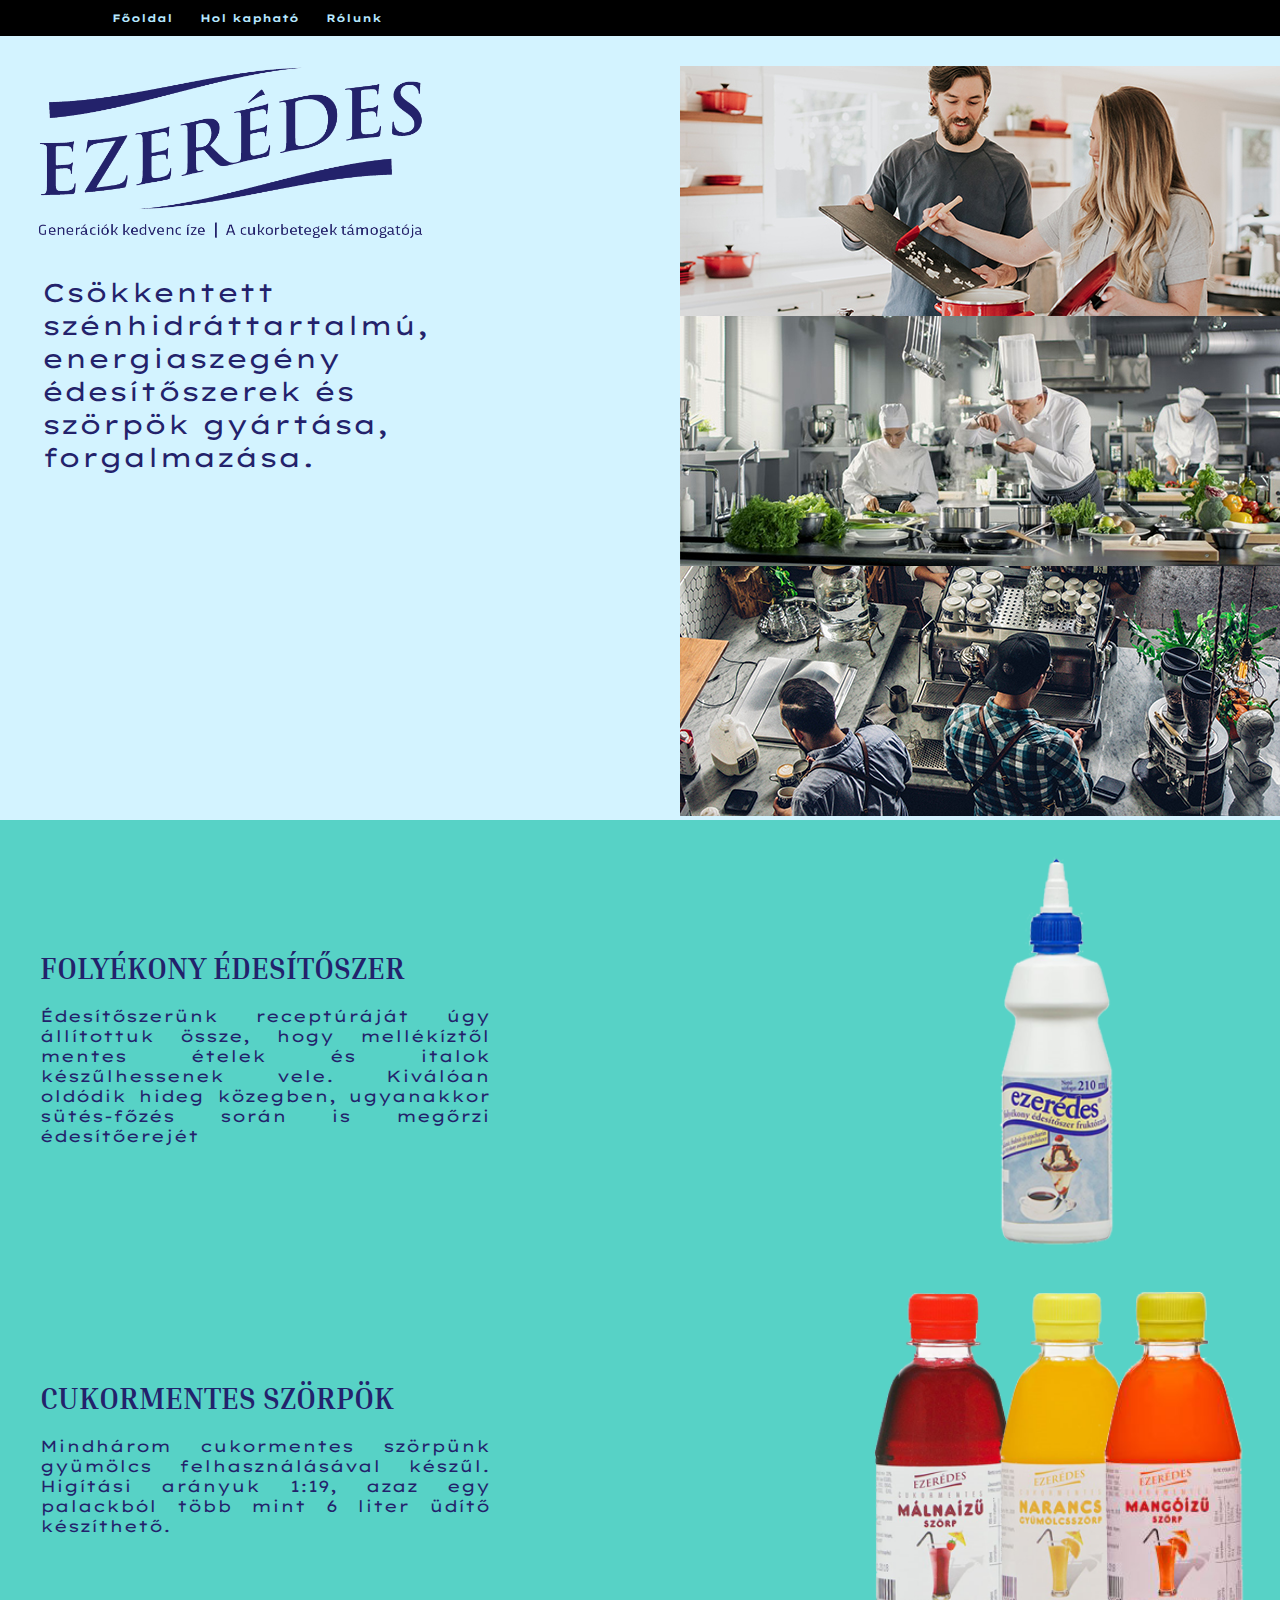
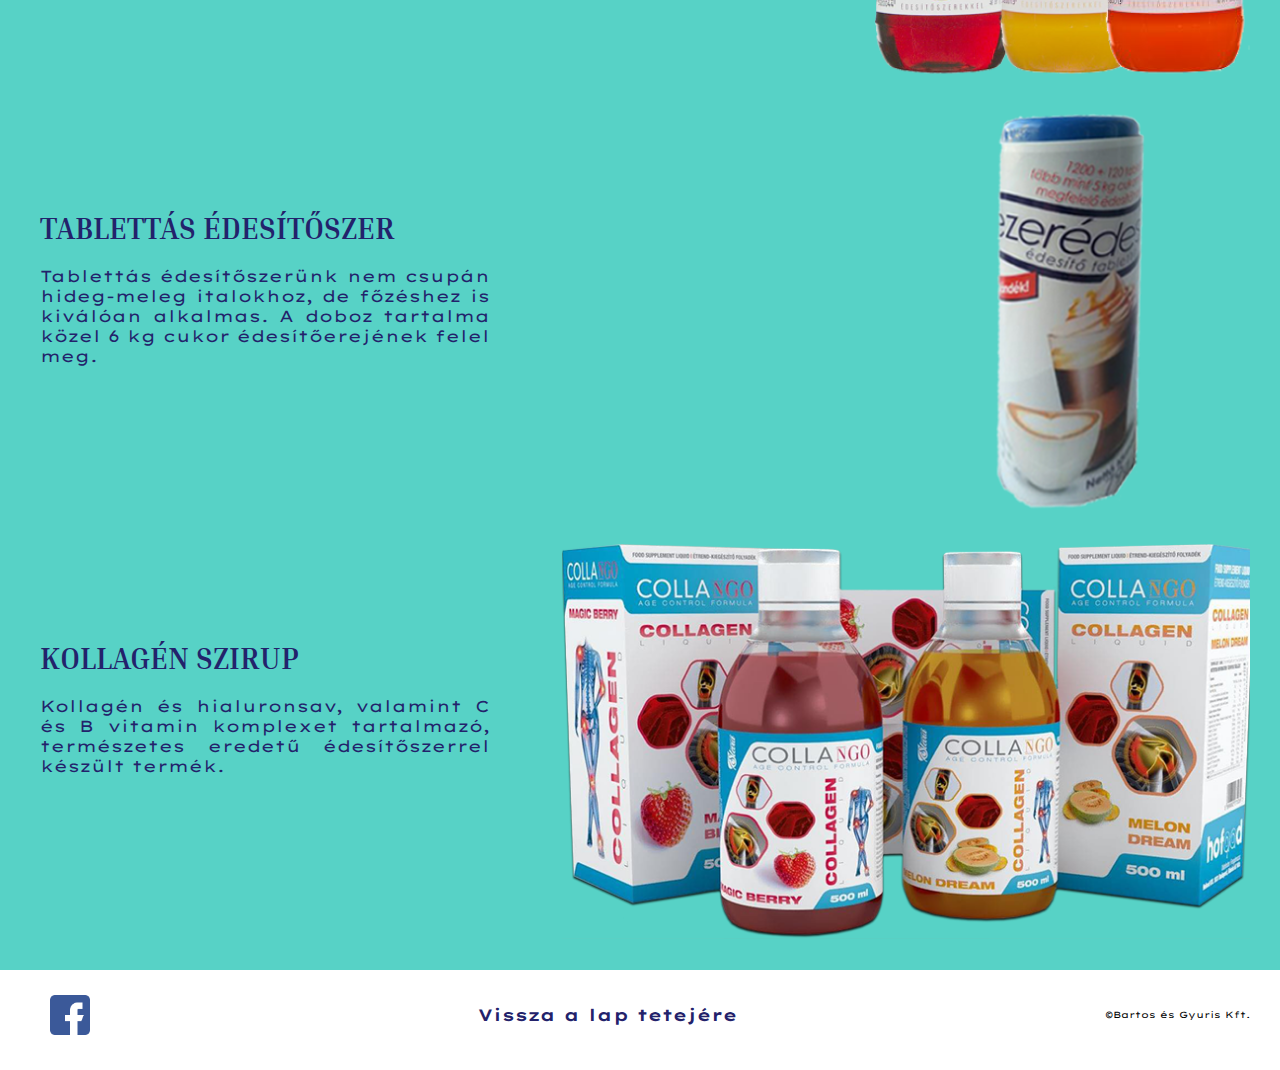
==== index.html @ c7611413 "09.15/2" ====
<!DOCTYPE html>
<html lang="hu">
    <head>
        <!-- Global site tag (gtag.js) - Google Analytics -->
        <script async src="https://www.googletagmanager.com/gtag/js?id=UA-177522057-1"></script>
        <script>
        window.dataLayer = window.dataLayer || [];
        function gtag(){dataLayer.push(arguments);}
         gtag('js', new Date());

        gtag('config', 'UA-177522057-1');
        </script>

        <meta charset="UTF-8">
        <meta name="viewport" content="width=device-width">
        <meta name="description" content="Bartos és Gyuris kft honlapja ismerteti a cég termékeit és tevékenységét" />
        <meta name="keywords" content="ezerédes,édesítőszer,édesítő,édeske,bogyó,tabletta,szörp,kollagén,étrendkiegészítő,szirup,bérgyártás,gyártás,folyadék,liquid" />
        <meta name="robots" content="index,follow" />
        <title>Ezerédes termékek honlapja kezdőlap</title>
        <link href="https://fonts.googleapis.com/css2?family=Inria+Serif&family=Lexend+Tera&display=swap" rel="stylesheet"> </head>
        <style></style>
        <link rel="stylesheet" href="style.css">
        <link rel=icon href=/favicon.png>
    </head>
    <body>
        <a id="top"></a>
        <div id="header">
            <div id="nav">
           <ul>
            <li><a href="index.html">Főoldal</a></li>
             
            <li><a href="kaphato.html">Hol kapható</a></li>
            <li><a href="rolunk.html">Rólunk</a></li>
            </ul>
        </div>
        </div>
        <div id="wrapper">  
            <div id="top_leftside">
                <div id="main_title">
                    <div id="logo">
                        <img src="logo_honlap.png" alt="ezeredes_logo">    
                        <p>Csökkentett szénhidráttartalmú, energiaszegény édesítőszerek és szörpök gyártása, forgalmazása.</p>
                    </div>
                </div>       
            
            </div>
            <!--<div id="top_center"></div>-->
            <div id="top_rightside">
                <img src="main_pic_3.jpg" alt="main_picture">
            </div>
                
        </div>
        <div id="product">
            <div id="product_1">
                <div id="product_name">
                    <h1>FOLYÉKONY ÉDESÍTŐSZER</h1>   
                    <p>Édesítőszerünk receptúráját úgy állítottuk össze, hogy mellékíztől mentes ételek és italok készűlhessenek vele. Kiválóan oldódik hideg közegben, ugyanakkor sütés-főzés során is megőrzi édesítőerejét</p>    
                </div>
                <img src="asztali.png" alt="asztali_edesito">
            </div>
            <div id="product_2">
                <div id="product_name">
                    <h1>CUKORMENTES SZÖRPÖK</h1>   
                    <p>Mindhárom cukormentes szörpünk gyümölcs felhasználásával készűl. Higítási arányuk 1:19, azaz egy palackból több mint 6 liter üdítő készíthető.  </p>    
                </div>
                <img src="szorpok.png" alt="szorpok">
            </div>
            <div id="product_3">
                <div id="product_name">
                    <h1>TABLETTÁS ÉDESÍTŐSZER</h2>   
                    <p>Tablettás édesítőszerünk nem csupán hideg-meleg italokhoz, de főzéshez is kiválóan alkalmas. A doboz tartalma közel 6 kg cukor édesítőerejének felel meg.</p>    
                </div>
                <img src="tablettas.png" alt="tablettas">
            </div>
            <div id="product_4">
                <div id="product_name">
                    <h1>KOLLAGÉN SZIRUP</h1>   
                    <p>Kollagén és hialuronsav, valamint C és B vitamin komplexet tartalmazó, természetes eredetű édesítőszerrel készült termék.</p>    
                </div>
                <img src="collango.png" alt="collagen liquid">
            </div>
        </div>
        <div id="footer">
            <div id="fb">
                <a href="https://www.facebook.com/ezeredes/" target="_blank" ><img src="facebook.png" alt="fb"></a>
            </div>
            <div id="top">
                <a href="#"><h2>Vissza a lap tetejére</h2></a>
            </div>  
            <div id="copysign">
                <p>&copyBartos és Gyuris Kft.</p>
            </div>
        </div>
    </body>
</html>
---- style.css ----
html {
    scroll-behavior: smooth;
  }

body {
    margin: 0;
    padding: 0;
    min-width: 600px;
    font-family: 'Lexend Tera', sans-serif;
    color: #23226b;
}

#header {
    float: left;
    width: 100%;
    height: 36px;
    background-color: black;
    z-index: 10;
    }

#nav {
    margin: 0 0 0 8%;
}

#nav LI { 
display: inline;
line-height: 2em;
}

#nav UL {
margin: 0px;
padding: 0px;
list-style: none;
display: inline;
}

#nav UL LI A:link, #nav UL LI A:visited {
font-size: 8pt;
font-weight:bold;
text-decoration:none;
padding:7px 10px 7px 10px;
color:#b7e8ff;
}

#nav UL LI A:hover, #nav UL LI A:active {
font-size: 8pt;
font-weight:bold;
text-decoration:none;
padding:7px 10px 7px 10px;
background-color:#10508b;
color: #ffffff;
}

#wrapper {
    display: flex;
    justify-content: flex-start;
    flex-wrap: wrap;
    background-color: #d3f3ff;
    float: left;
    overflow: hidden;
    width: 100%;
    }

#top_leftside {
    position: relative;
    flex-grow: 1;
    float: left;
    width: 400px;
    margin: -10px 30px;
    z-index: 1;
    }

#logo img {
    margin: 5% 0 0 0;
    width: 400px;
    }

#logo p {
    margin: 25px 2% 20px;
    max-width: 400px;
    text-align: left;
    font-size: 26px;
    }

#top_rightside {
    position: relative;
    float: left;
    width: 600px;
    margin-left: 40px;
    z-index: 1;
    }

#top_rightside img {
    margin: 5% 0 0 0;
    width: 600px;
    
}

#product {
    background-color: #57d2c6;
    overflow: hidden;
    height: auto;
    width: 100%;
 }

 #product_1, #product_2, #product_3, #product_4 {
    display: flex;
    justify-content: space-between;
    height: 400px;
    margin: 30px;
    }

#product_name {
    margin: 80px 10px;
    text-align: justify;
    width: 450px;
    }

#product_name h1 {
    font-family: 'Inria Serif', serif;
    font-size: 30px;
}


#product img {
    
    position: relative;
    height: 100%;
    float: left;
    }

#footer {
    display: flex;
    justify-content: space-between;
    width: 100%;
    height: 100px;
    background-color: white;
    }

#fb img {
    margin: 25px 50px;
    height: 40px;
}

#email {
    margin: 30px;
    display: block;
    font-style: italic;
    font-family: 'Lexend Tera', sans-serif;
    color: black;
    }

#top a {
    text-decoration: none;
    color: #23226b; 
    margin: 25px; 
    font-size: 11px;
    font-family: 'Lexend Tera', sans-serif; 
}

#copysign {
    margin: 30px;
    font-size: 9px;
    font-family: 'Lexend Tera', sans-serif;
    color: black;
}

.container {
	max-width:400px;
    width:100%;
    height: 800px;
	margin:0 auto;
    position:relative;
    font-family:  'Inria Serif', serif;
    
    }

#contact input[type="text"], #contact input[type="email"], #contact input[type="tel"], #contact input[type="url"], #contact textarea, #contact button[type="submit"] {
    font-family:  'Inria Serif', serif;
    }

#contact {
    padding:25px;
    margin: 5% 0;
        
}

#contact h3 {
	color: #F96;
	display: block;
	font-size: 35px;
    font-weight: 400;
        
}

#contact h4 {
	margin:5px 0 15px;
	display:block;
    font-size:14px;
    
}

fieldset {
	border: medium none !important;
	margin: 0 0 10px;
	min-width: 100%;
	padding: 0;
	width: 100%;
}

#contact input[type="text"], #contact input[type="email"], #contact input[type="tel"], #contact input[type="url"], #contact textarea {
	width:100%;
	border:1px solid #CCC;
	background:#FFF;
	margin:0 0 5px;
	padding:10px;
}

#contact input[type="text"]:hover, #contact input[type="email"]:hover, #contact input[type="tel"]:hover, #contact input[type="url"]:hover, #contact textarea:hover {
	-webkit-transition:border-color 0.3s ease-in-out;
	-moz-transition:border-color 0.3s ease-in-out;
	transition:border-color 0.3s ease-in-out;
	border:1px solid #AAA;
}

#contact textarea {
	height:100px;
	max-width:100%;
    resize:none;
}

#contact button[type="submit"] {
	cursor:pointer;
	width:100%;
	border:none;
	background:#0CF;
	color:#FFF;
	margin:0 0 5px;
	padding:10px;
	font-size:18px;
}

#contact button[type="submit"]:hover {
	background:#09C;
	-webkit-transition:background 0.3s ease-in-out;
	-moz-transition:background 0.3s ease-in-out;
	transition:background-color 0.3s ease-in-out;
}

#contact button[type="submit"]:active { box-shadow:inset 0 1px 3px rgba(0, 0, 0, 0.5); }

#contact input:focus, #contact textarea:focus {
	outline:0;
	border:1px solid #999;
}
::-webkit-input-placeholder {
 color:#888;
}
:-moz-placeholder {
 color:#888;
}
::-moz-placeholder {
 color:#888;
}
:-ms-input-placeholder {
 color:#888;
}

#list {
    margin-top: 50px;
    height: 800px;
    display: flex;
    flex-direction: column;

    }
      
  #wrapper h2 {
      margin: 5% 15% 0;
      font-family: 'Inria Serif', serif;
      font-size: 45px;
  }

  #list h3 {
    margin: 12% 25% 10%;
    width: 100%;
    display: flex;
    justify-content: left;
    align-items: left;
    border-bottom: 1px solid grey;
 }

 #WhoWeAre {
    margin: 5% auto;
    width: 500px;
 }

 #WhoWeAre p {
    text-align: justify;
    color: #23226b;
    font-family: 'Inria Serif', serif;
    font-size: 20px;
    }
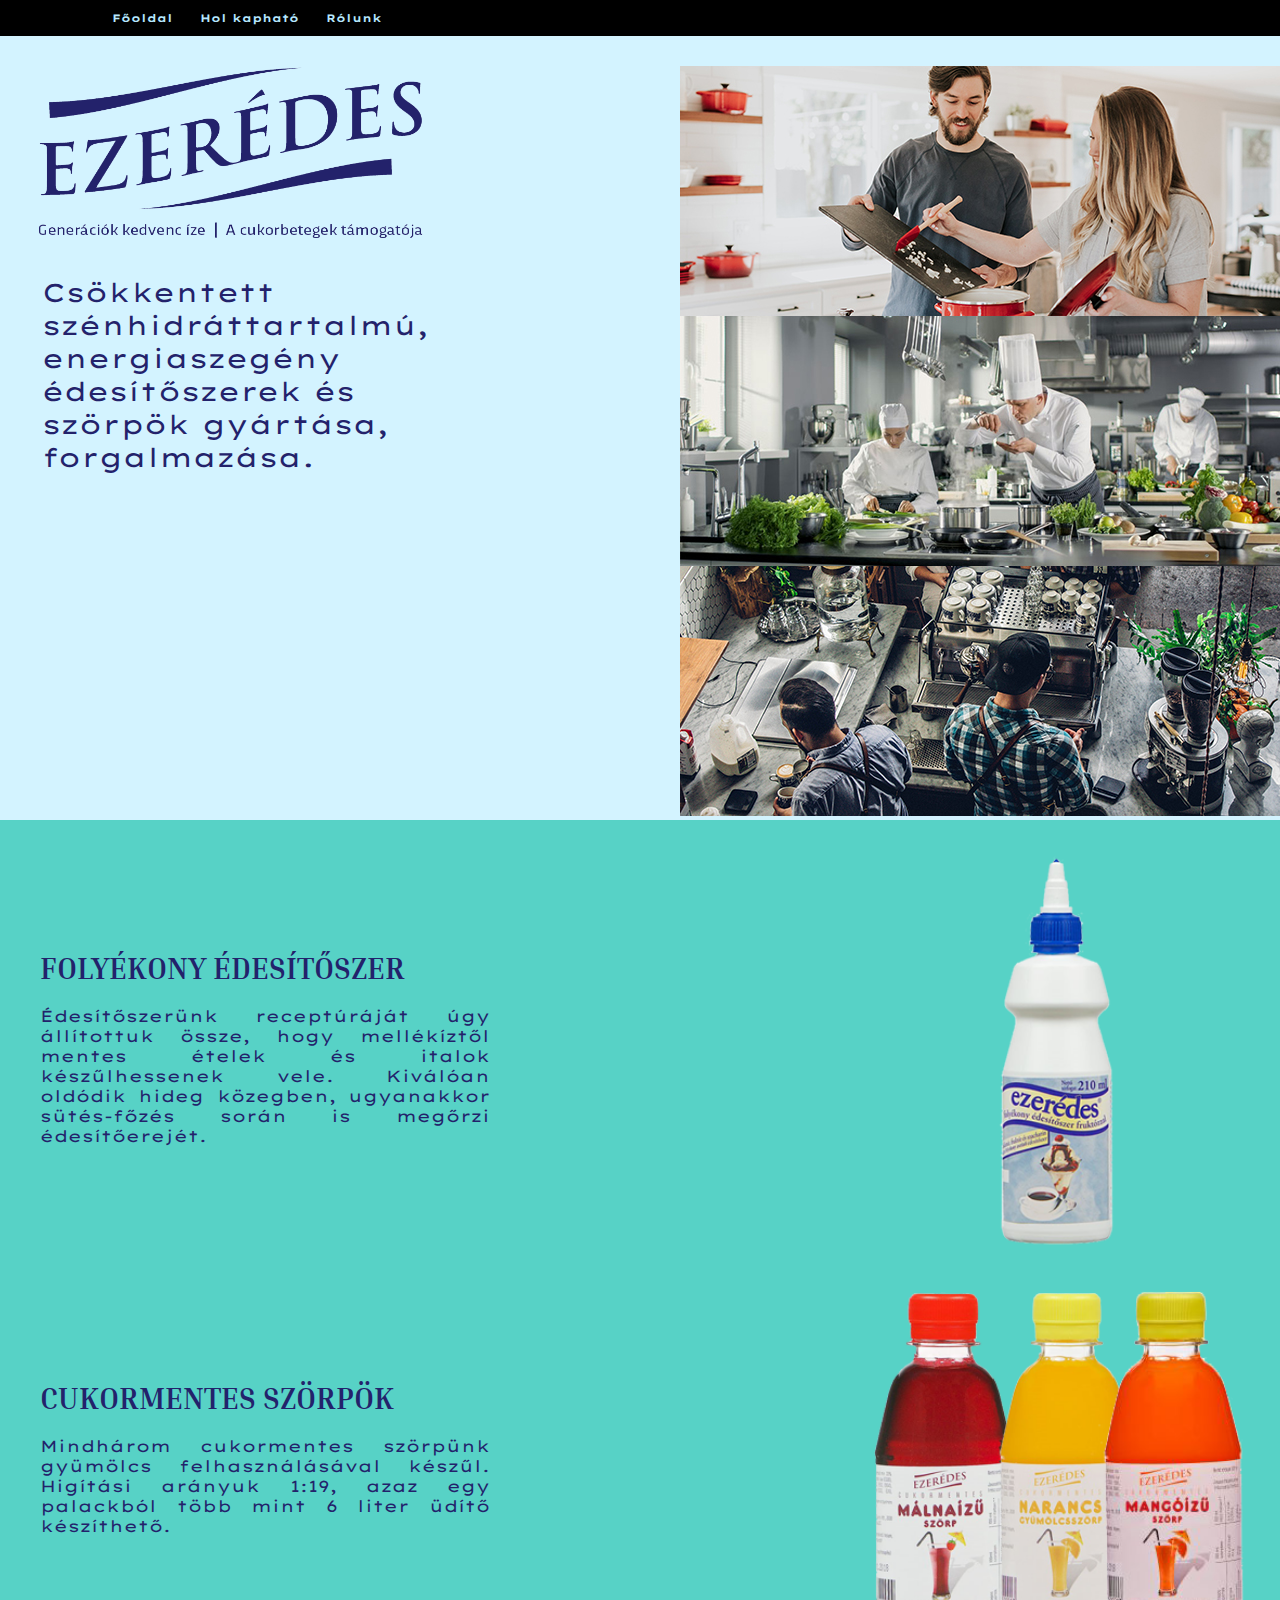
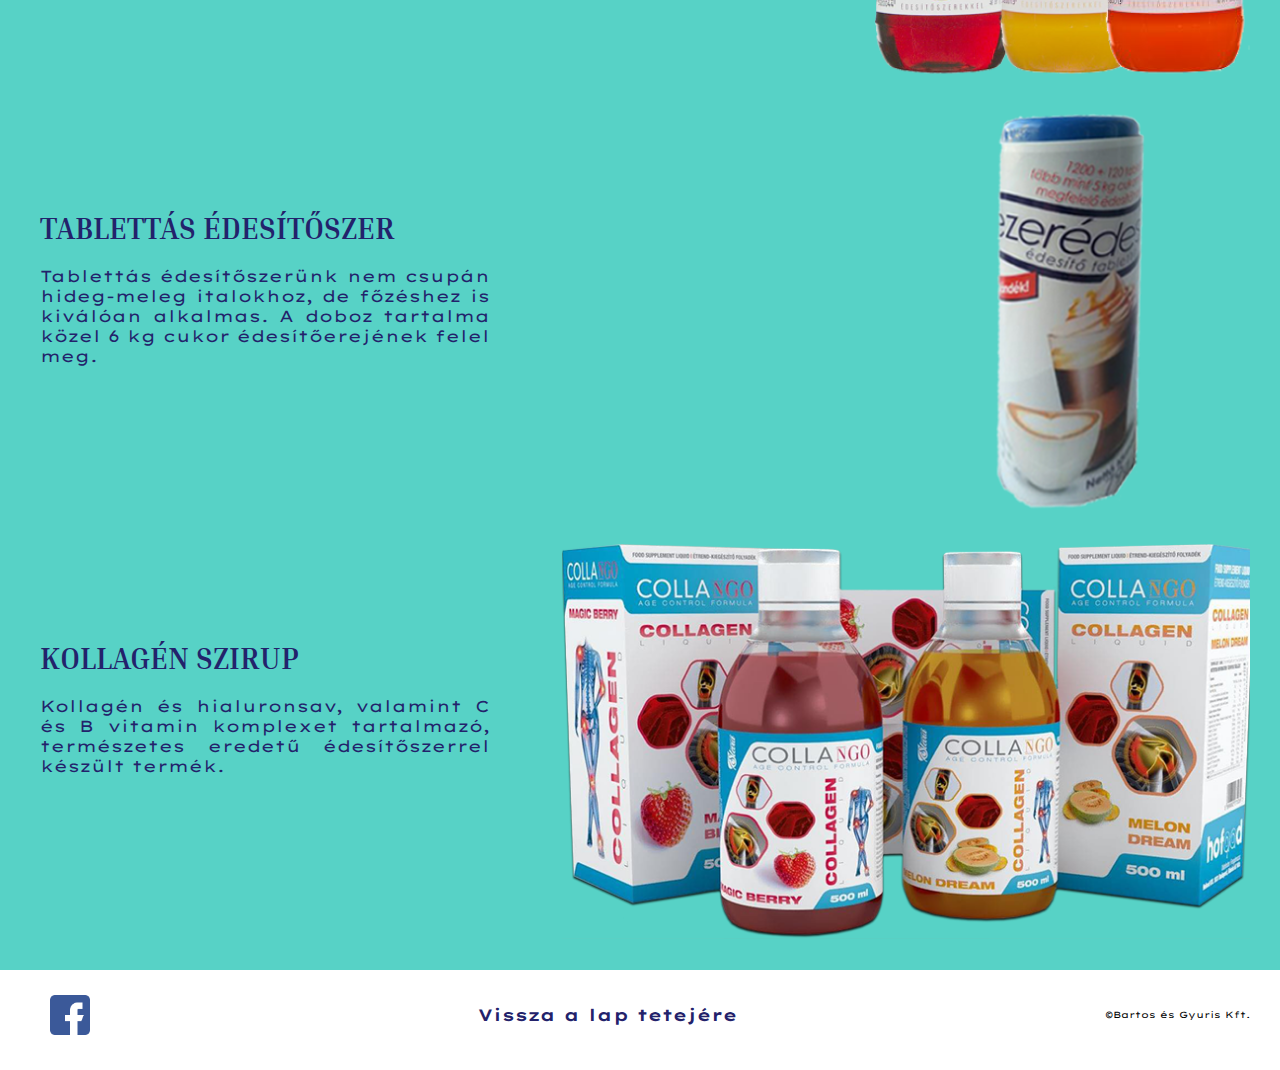
==== commit eadcccd0: "09.22/2" ====
--- a/index.html
+++ b/index.html
@@ -13,8 +13,8 @@
 
         <meta charset="UTF-8">
         <meta name="viewport" content="width=device-width">
-        <meta name="description" content="Bartos és Gyuris kft honlapja ismerteti a cég termékeit és tevékenységét" />
-        <meta name="keywords" content="ezerédes,édesítőszer,édesítő,édeske,bogyó,tabletta,szörp,kollagén,étrendkiegészítő,szirup,bérgyártás,gyártás,folyadék,liquid" />
+        <meta name="description" content="Ezerédes honlap ismerteti cégünk termékeit és tevékenységét" />
+        <meta name="keywords" content="ezerédes,folyékony,édesítőszer,diéta,édesítő,cukormentes,édeske,bogyó,tabletta,szörp,kollagén,étrendkiegészítő,szirup,bérgyártás,gyártás,folyadék,liquid" />
         <meta name="robots" content="index,follow" />
         <title>Ezerédes termékek honlapja kezdőlap</title>
         <link href="https://fonts.googleapis.com/css2?family=Inria+Serif&family=Lexend+Tera&display=swap" rel="stylesheet"> </head>
@@ -34,7 +34,7 @@
             </ul>
         </div>
         </div>
-        <div id="wrapper">  
+        <div id="wrapper">
             <div id="top_leftside">
                 <div id="main_title">
                     <div id="logo">
@@ -54,7 +54,7 @@
             <div id="product_1">
                 <div id="product_name">
                     <h1>FOLYÉKONY ÉDESÍTŐSZER</h1>   
-                    <p>Édesítőszerünk receptúráját úgy állítottuk össze, hogy mellékíztől mentes ételek és italok készűlhessenek vele. Kiválóan oldódik hideg közegben, ugyanakkor sütés-főzés során is megőrzi édesítőerejét</p>    
+                    <p>Édesítőszerünk receptúráját úgy állítottuk össze, hogy mellékíztől mentes ételek és italok készűlhessenek vele. Kiválóan oldódik hideg közegben, ugyanakkor sütés-főzés során is megőrzi édesítőerejét.</p>    
                 </div>
                 <img src="asztali.png" alt="asztali_edesito">
             </div>
@@ -74,7 +74,7 @@
             </div>
             <div id="product_4">
                 <div id="product_name">
-                    <h1>KOLLAGÉN SZIRUP</h1>   
+                    <h1><a href="kollagen.html">KOLLAGÉN SZIRUP</a></h1>   
                     <p>Kollagén és hialuronsav, valamint C és B vitamin komplexet tartalmazó, természetes eredetű édesítőszerrel készült termék.</p>    
                 </div>
                 <img src="collango.png" alt="collagen liquid">
--- a/style.css
+++ b/style.css
@@ -93,8 +93,28 @@
 #top_rightside img {
     margin: 5% 0 0 0;
     width: 600px;
-    
-}
+    }
+
+#top_rightside p {
+    margin: 25px 2% 20px;
+    max-width: 400px;
+    text-align: justify;
+    font-size: 14px;
+    }
+
+#top_rightside ul {
+    margin: 5px -30px;
+    text-align: left;
+    max-width: 420px;
+    font-size: 14px;
+    }
+
+#top_rightside li {
+    margin: 5px 20px;
+    text-align: left;
+    max-width: 420px;
+    font-size: 14px;
+    }
 
 #product {
     background-color: #57d2c6;
@@ -108,6 +128,16 @@
     justify-content: space-between;
     height: 400px;
     margin: 30px;
+    }
+
+#product A:link, #product A:visited {
+    text-decoration:none;
+    color: #23226b;
+    }
+    
+#product A:hover, #product A:active {
+    text-decoration:none;
+    color: #ffffff;
     }
 
 #product_name {
@@ -289,6 +319,16 @@
     border-bottom: 1px solid grey;
  }
 
+ #list A:link, #list A:visited {
+    text-decoration:none;
+    color: #23226b;
+    }
+    
+#list A:hover, #list A:active {
+    text-decoration:none;
+    color: #ffffff;
+    }
+
  #WhoWeAre {
     margin: 5% auto;
     width: 500px;
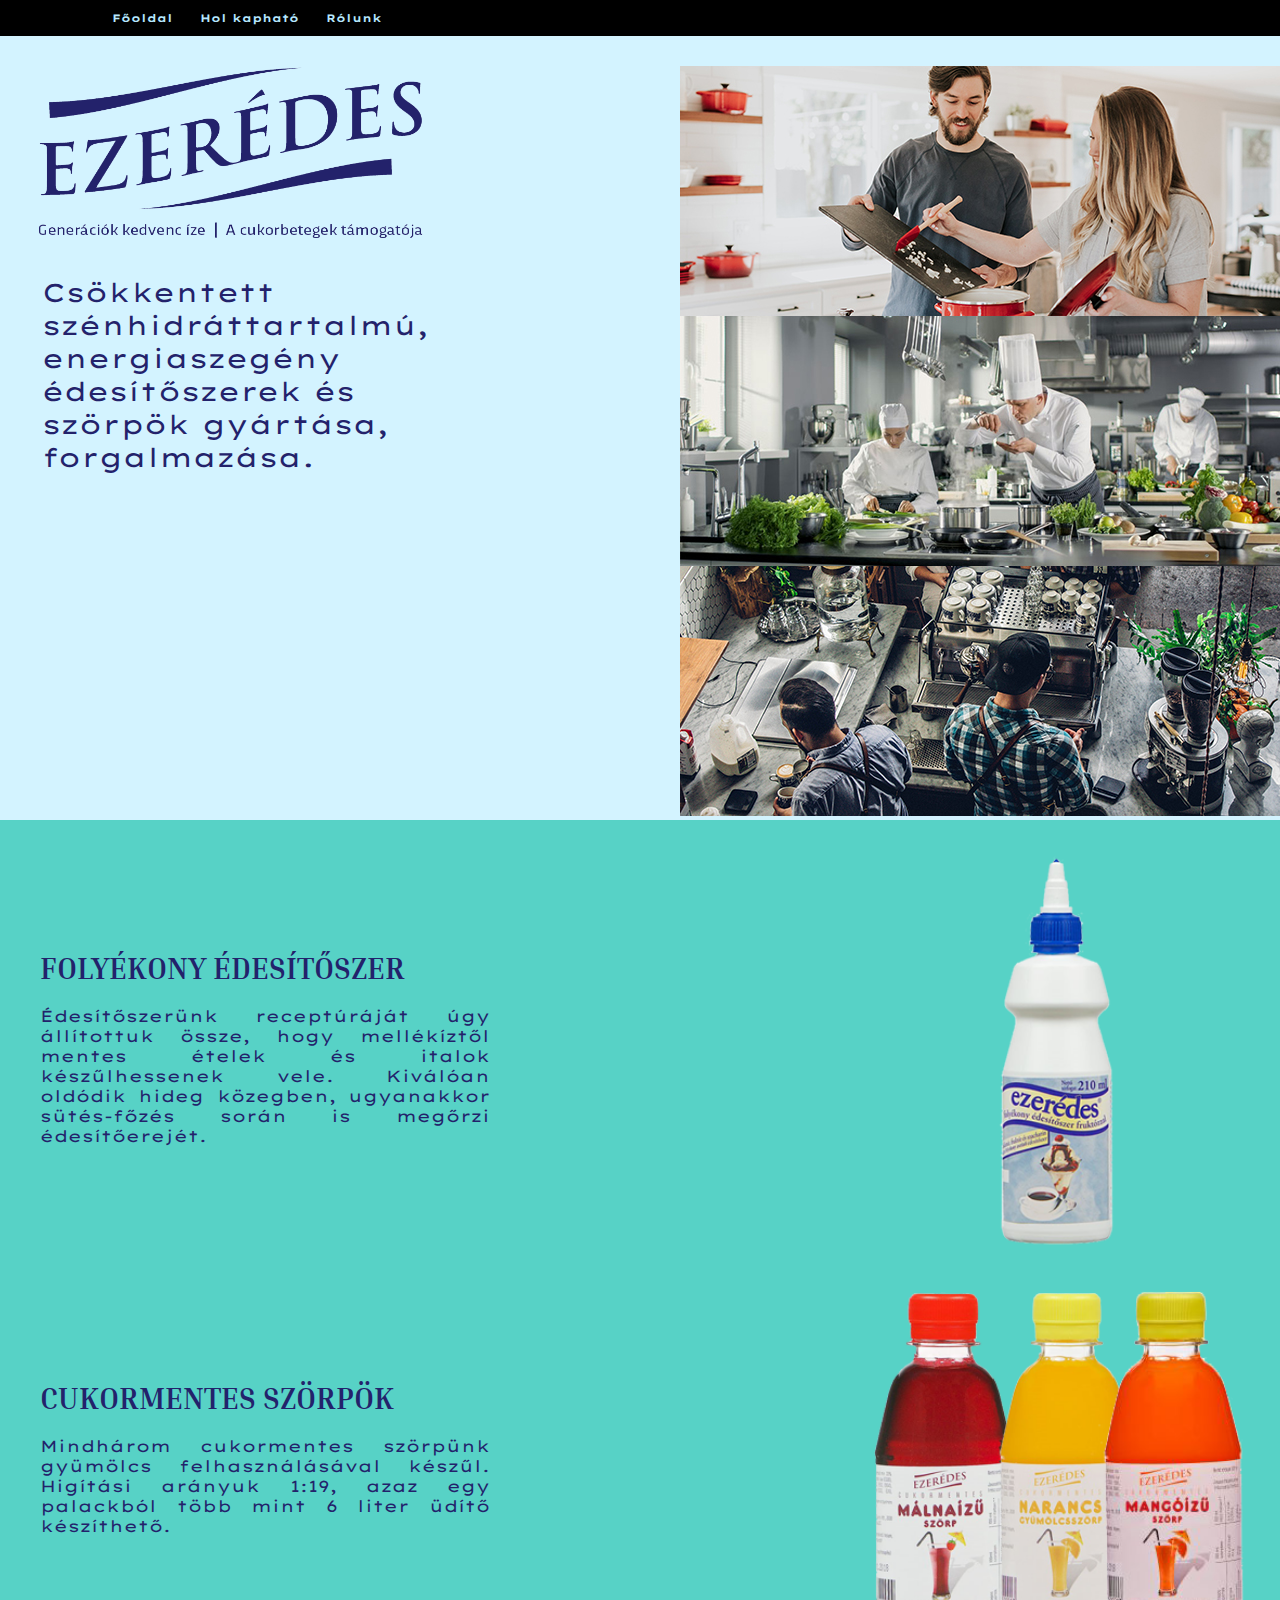
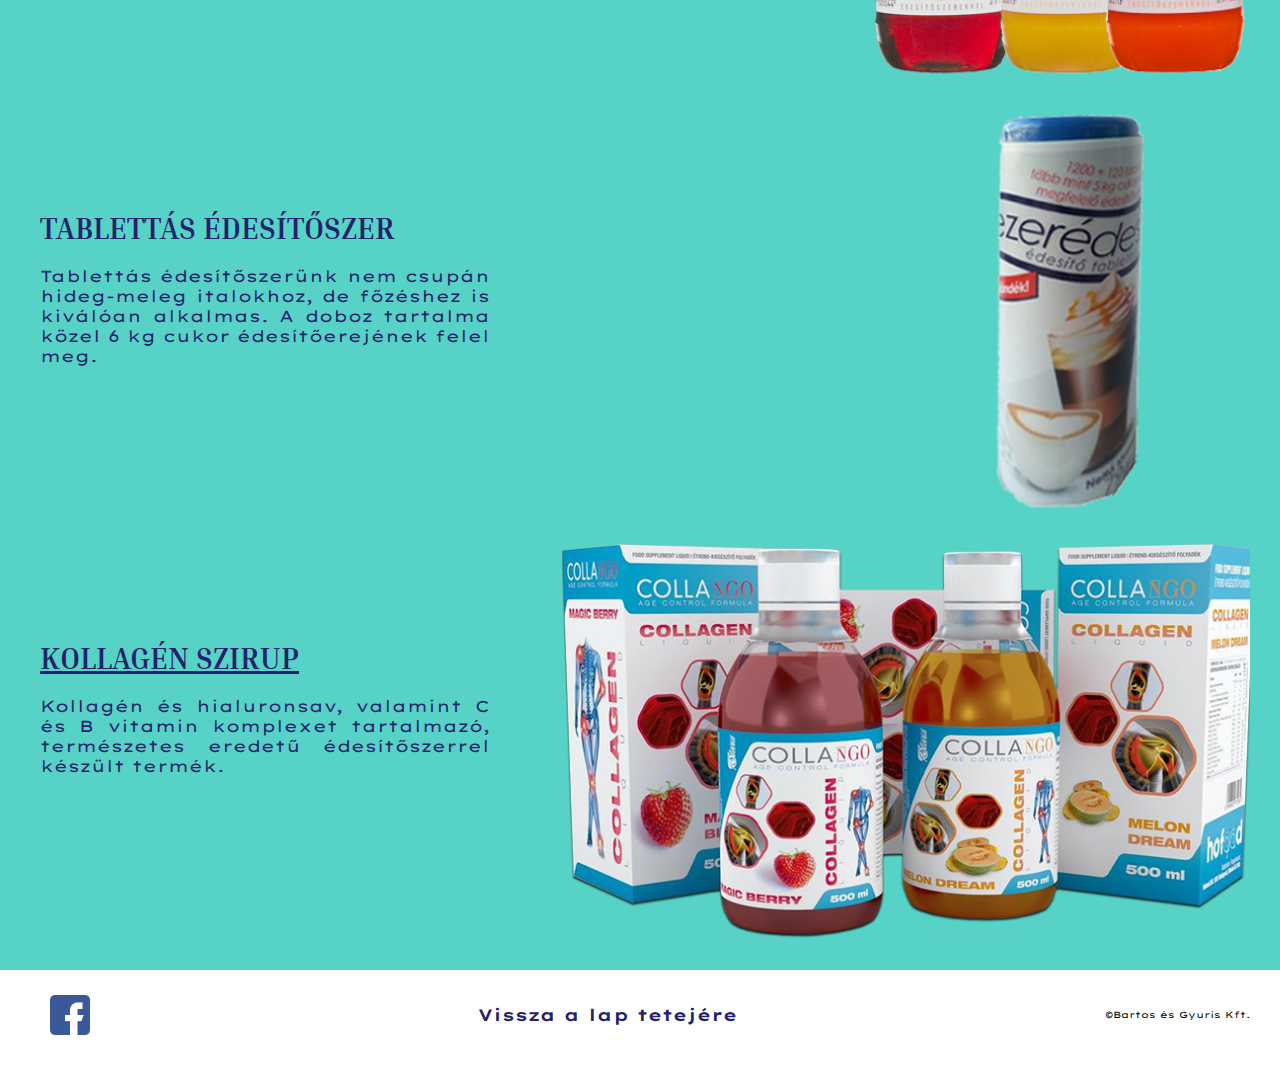
==== commit d797f1be: "09.24" ====
--- a/index.html
+++ b/index.html
@@ -14,7 +14,7 @@
         <meta charset="UTF-8">
         <meta name="viewport" content="width=device-width">
         <meta name="description" content="Ezerédes honlap ismerteti cégünk termékeit és tevékenységét" />
-        <meta name="keywords" content="ezerédes,folyékony,édesítőszer,diéta,édesítő,cukormentes,édeske,bogyó,tabletta,szörp,kollagén,étrendkiegészítő,szirup,bérgyártás,gyártás,folyadék,liquid" />
+        <meta name="keywords" content="ezerédes,folyékony,édesítőszer,diétás,diéta,édesítő,cukormentes,édeske,bogyó,tabletta,szörp,kollagén,étrendkiegészítő,szirup,bérgyártás,gyártás,folyadék,liquid" />
         <meta name="robots" content="index,follow" />
         <title>Ezerédes termékek honlapja kezdőlap</title>
         <link href="https://fonts.googleapis.com/css2?family=Inria+Serif&family=Lexend+Tera&display=swap" rel="stylesheet"> </head>
--- a/style.css
+++ b/style.css
@@ -99,21 +99,24 @@
     margin: 25px 2% 20px;
     max-width: 400px;
     text-align: justify;
-    font-size: 14px;
+    font-family: 'Inria Serif', serif;
+    font-size: 18px;
     }
 
 #top_rightside ul {
     margin: 5px -30px;
     text-align: left;
     max-width: 420px;
-    font-size: 14px;
+    font-family: 'Inria Serif', serif;
+    font-size: 18px;
     }
 
 #top_rightside li {
     margin: 5px 20px;
     text-align: left;
     max-width: 420px;
-    font-size: 14px;
+    font-family: 'Inria Serif', serif;
+    font-size: 18px;
     }
 
 #product {
@@ -131,12 +134,12 @@
     }
 
 #product A:link, #product A:visited {
-    text-decoration:none;
+    text-decoration: underline;
     color: #23226b;
     }
     
 #product A:hover, #product A:active {
-    text-decoration:none;
+    text-decoration: none;
     color: #ffffff;
     }
 
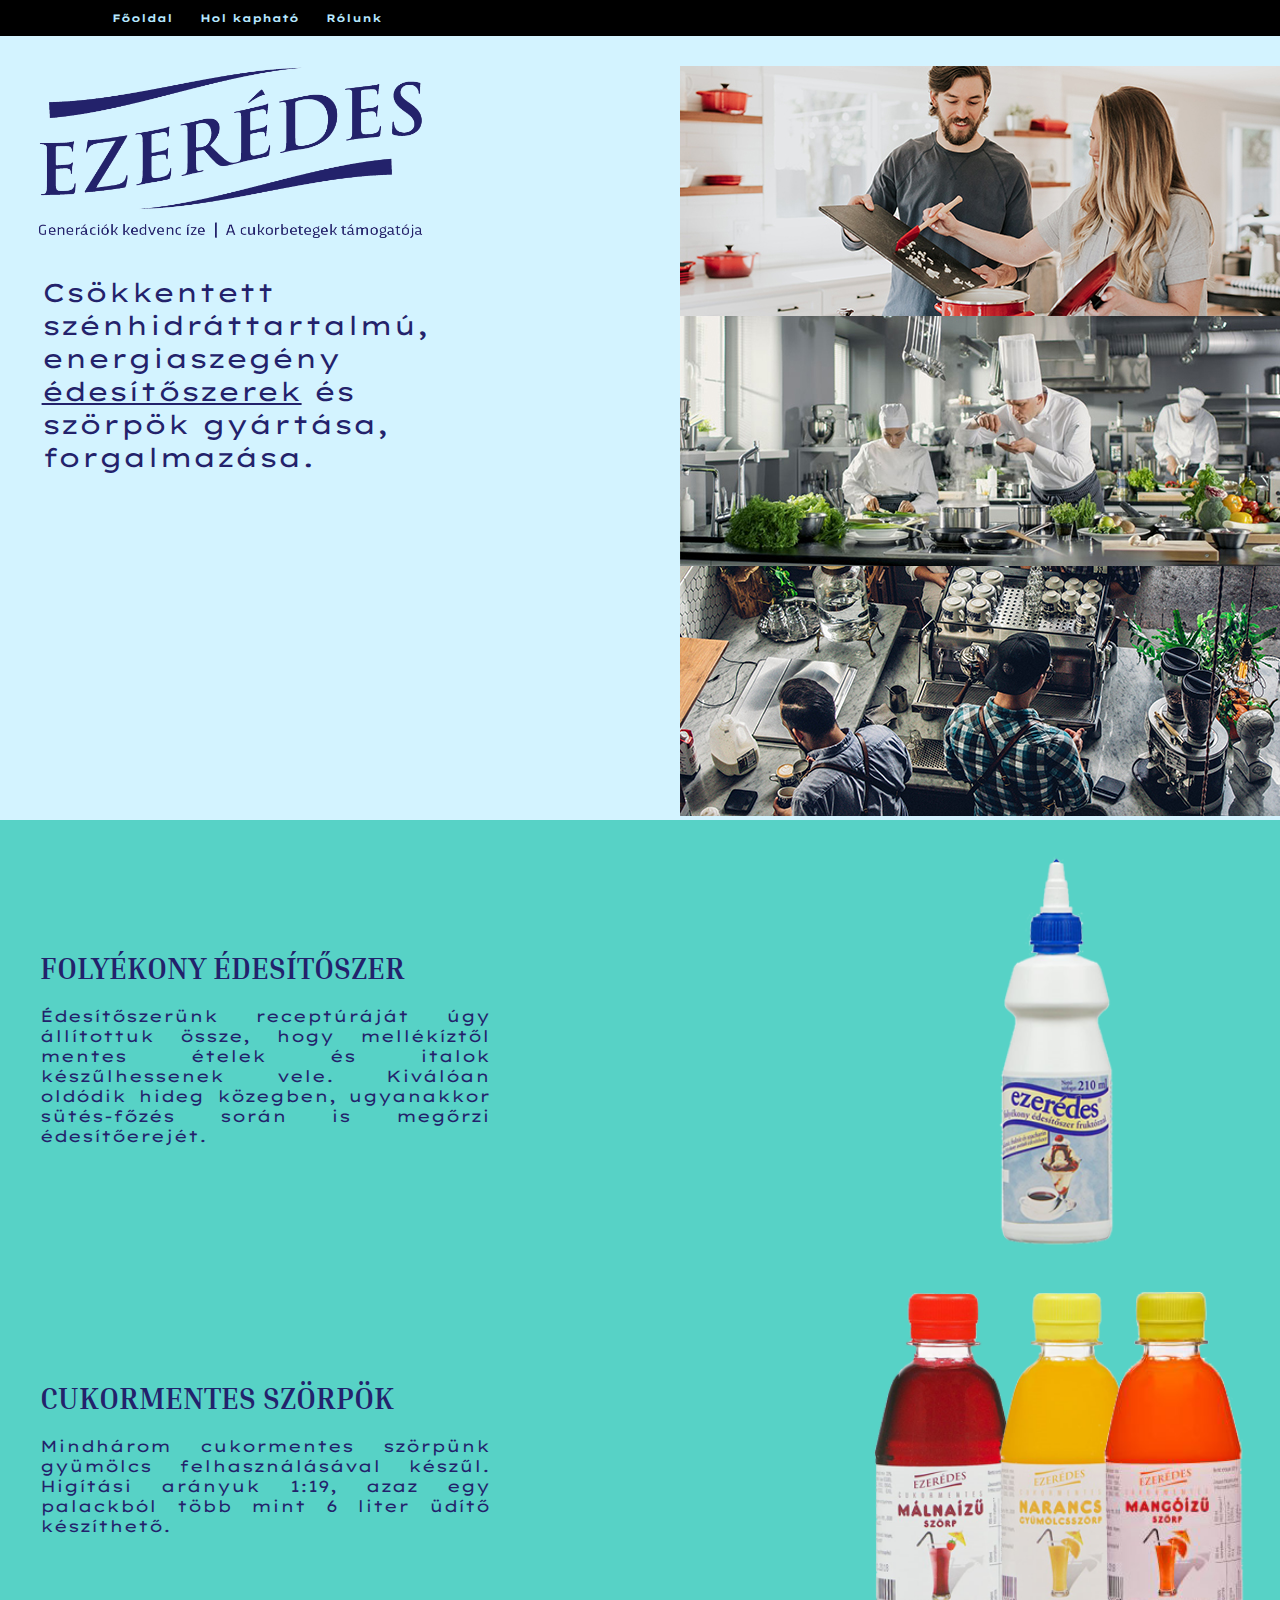
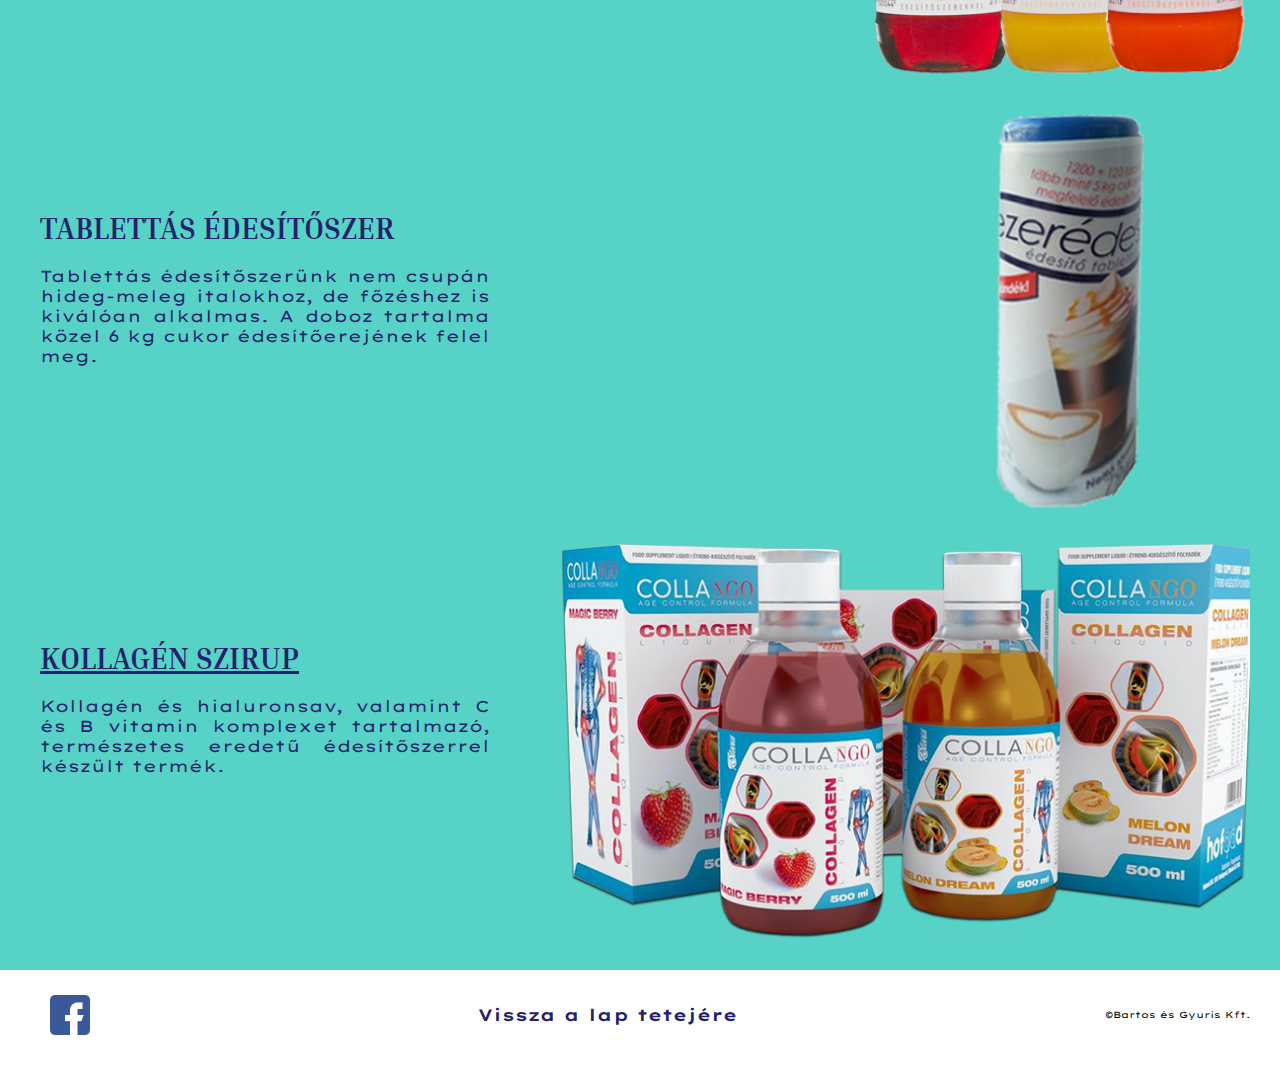
==== commit 13a5a2dd: "09.25/2" ====
--- a/index.html
+++ b/index.html
@@ -17,7 +17,7 @@
         <meta name="keywords" content="ezerédes,folyékony,édesítőszer,diétás,diéta,édesítő,cukormentes,édeske,bogyó,tabletta,szörp,kollagén,étrendkiegészítő,szirup,bérgyártás,gyártás,folyadék,liquid" />
         <meta name="robots" content="index,follow" />
         <title>Ezerédes termékek honlapja kezdőlap</title>
-        <link href="https://fonts.googleapis.com/css2?family=Inria+Serif&family=Lexend+Tera&display=swap" rel="stylesheet"> </head>
+        <link href="https://fonts.googleapis.com/css2?family=Inria+Serif&family=Lexend+Tera&display=swap" rel="stylesheet">
         <style></style>
         <link rel="stylesheet" href="style.css">
         <link rel=icon href=/favicon.png>
@@ -39,8 +39,9 @@
                 <div id="main_title">
                     <div id="logo">
                         <img src="logo_honlap.png" alt="ezeredes_logo">    
-                        <p>Csökkentett szénhidráttartalmú, energiaszegény édesítőszerek és szörpök gyártása, forgalmazása.</p>
+                        <p>Csökkentett szénhidráttartalmú, energiaszegény <a href="edesitoszerek.html">édesítőszerek</a> és szörpök gyártása, forgalmazása.</p>
                     </div>
+                    
                 </div>       
             
             </div>
@@ -67,7 +68,7 @@
             </div>
             <div id="product_3">
                 <div id="product_name">
-                    <h1>TABLETTÁS ÉDESÍTŐSZER</h2>   
+                    <h1>TABLETTÁS ÉDESÍTŐSZER</h1>   
                     <p>Tablettás édesítőszerünk nem csupán hideg-meleg italokhoz, de főzéshez is kiválóan alkalmas. A doboz tartalma közel 6 kg cukor édesítőerejének felel meg.</p>    
                 </div>
                 <img src="tablettas.png" alt="tablettas">
--- a/style.css
+++ b/style.css
@@ -61,6 +61,12 @@
     width: 100%;
     }
 
+#wrapper h2 {
+    margin: 5% 15% 0;
+    font-family: 'Inria Serif', serif;
+    font-size: 45px;
+    }
+
 #top_leftside {
     position: relative;
     flex-grow: 1;
@@ -73,6 +79,16 @@
 #logo img {
     margin: 5% 0 0 0;
     width: 400px;
+    }
+
+#logo A:link, #logo A:visited {
+    text-decoration: underline;
+    color: #23226b;
+    }
+        
+#logo A:hover, #logo A:active {
+    text-decoration: none;
+    color: #ffffff;
     }
 
 #logo p {
@@ -304,15 +320,8 @@
     height: 800px;
     display: flex;
     flex-direction: column;
-
-    }
-      
-  #wrapper h2 {
-      margin: 5% 15% 0;
-      font-family: 'Inria Serif', serif;
-      font-size: 45px;
-  }
-
+    }
+    
   #list h3 {
     margin: 12% 25% 10%;
     width: 100%;
@@ -332,14 +341,33 @@
     color: #ffffff;
     }
 
- #WhoWeAre {
-    margin: 5% auto;
+#WhoWeAre {
+    margin: 0 auto;
     width: 500px;
+    text-align: center;
  }
 
- #WhoWeAre p {
-    text-align: justify;
-    color: #23226b;
-    font-family: 'Inria Serif', serif;
-    font-size: 20px;
+#WhoWeAre p {
+    text-align: justify;
+    color: #23226b;
+    font-family: 'Inria Serif', serif;
+    font-size: 18px;
+    }
+
+#WhoWeAre ul {
+    margin: 5px -40px;
+    text-align: justify;
+    color: #23226b;
+    font-family: 'Inria Serif', serif;
+    font-size: 18px;
+    max-width: 520px;
+    }
+
+#WhoWeAre li {
+    margin: 5px 20px;
+    text-align: justify;
+    color: #23226b;
+    font-family: 'Inria Serif', serif;
+    font-size: 18px;
+    max-width: 520px;
     }